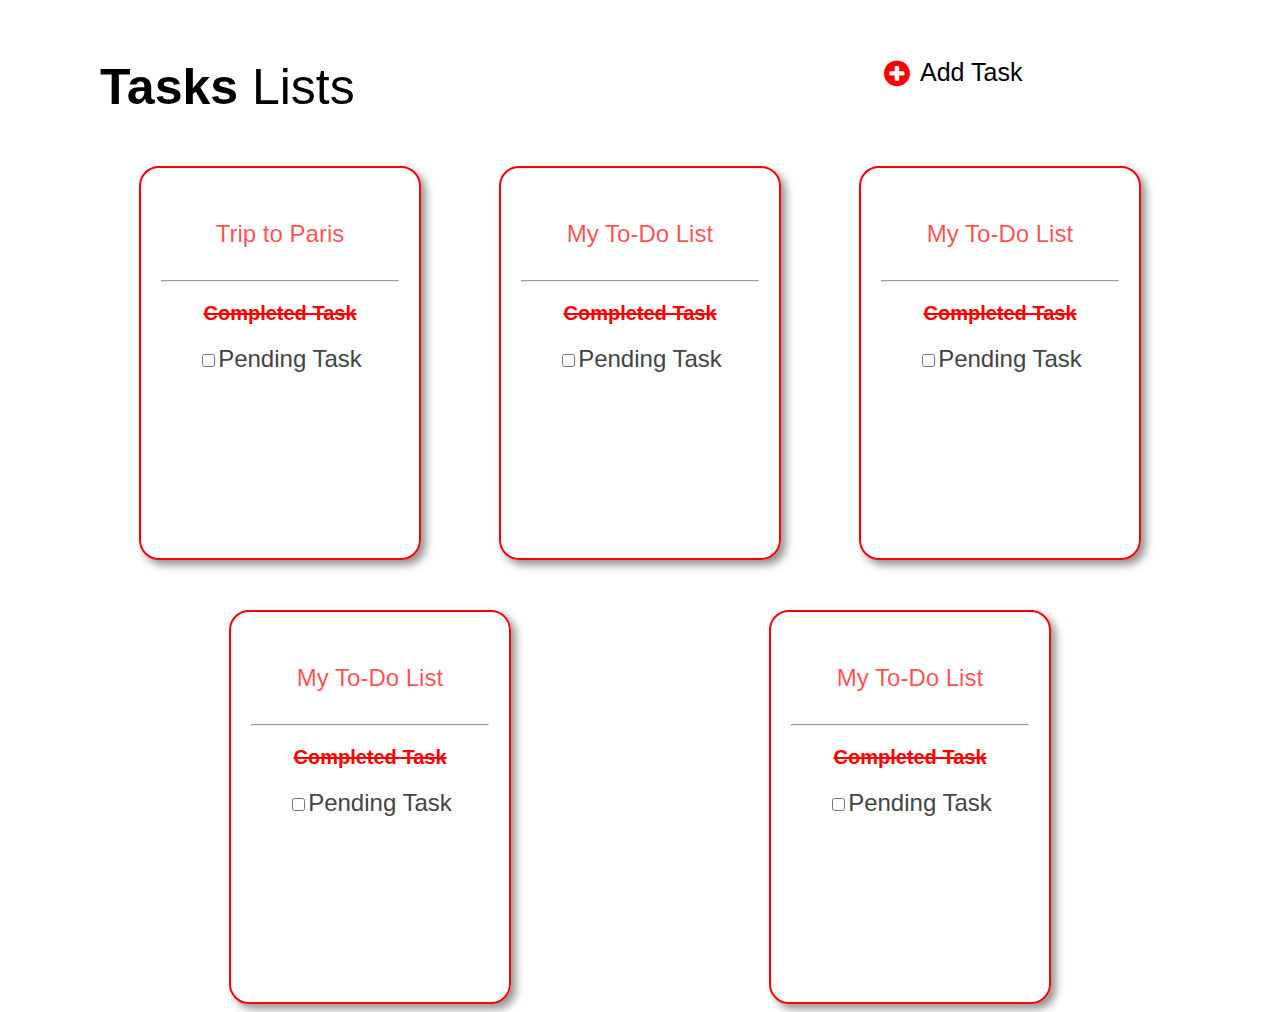
==== index.html @ 326184e1 "Responsive View for TODO List App" ====
<!DOCTYPE html>
<!--[if lt IE 7]>      <html class="no-js lt-ie9 lt-ie8 lt-ie7"> <![endif]-->
<!--[if IE 7]>         <html class="no-js lt-ie9 lt-ie8"> <![endif]-->
<!--[if IE 8]>         <html class="no-js lt-ie9"> <![endif]-->
<!--[if gt IE 8]>      <html class="no-js"> <!--<![endif]-->
<html>
    <head>
        <meta charset="utf-8">
        <meta http-equiv="X-UA-Compatible" content="IE=edge">
        <title>To Do Lists</title>
        <meta name="description" content="">
        <meta name="viewport" content="width=device-width, initial-scale=1">
        <link rel="stylesheet" href="style.css">
        <link rel="stylesheet" href="https://cdnjs.cloudflare.com/ajax/libs/font-awesome/4.7.0/css/font-awesome.min.css">

    </head>
    <body>
        <!--[if lt IE 7]>
            <p class="browsehappy">You are using an <strong>outdated</strong> browser. Please <a href="#">upgrade your browser</a> to improve your experience.</p>
        <![endif]-->
        <div class="parent_det_h">
            <div class="det_h">
                <p id="para1"><strong>Tasks</strong> Lists</p>
            </div>
            <div class="main_d">
            <div class="det_h1">
                <i class="fa fa-plus-circle" style="font-size: 30px;color:red;"></i>
            </div>
            <div class="add1">
                <p id="add" > Add Task </p>
            </div>
        </div>
        </div>
        
<div class="parent_det">
        <div class="det1">
            <h4 id="head4"> Trip to Paris</h4>
            <hr>
            <p id="para2">Completed Task</p>
            <span id="sp2">
                <input type="checkbox"><label>Pending Task</label>
            </span>
        </div>
        <div class="det1">
            <h4 id="head4"> My To-Do List</h4>
            <hr>
            <p id="para2">Completed Task</p>
            <span id="sp2">
                <input type="checkbox"><label>Pending Task</label>
            </span>
        </div>
        
        <div class="det1">
            <h4 id="head4"> My To-Do List</h4>
            <hr>
            <p id="para2">Completed Task</p>
            <span id="sp2">
                <input type="checkbox"><label>Pending Task</label>
            </span>
        </div>
        <div class="det1">
            <h4 id="head4"> My To-Do List</h4>
            <hr>
            <p id="para2">Completed Task</p>
            <span id="sp2">
            <input type="checkbox"><label>Pending Task</label>
        </span>
        </div>
        <div class="det1">
            <h4 id="head4"> My To-Do List</h4>
            <hr>
            <p id="para2">Completed Task</p>
            <span id="sp2">
                <input type="checkbox"><label>Pending Task</label>
            </span>
        </div>
    </div>
        <script src="main.js" async defer></script>
    </body>
</html>
---- style.css ----
body{
  margin-left: 100px;
  margin-right: 100px;
  font-family: sans-serif;

}
#para1{
   color:black;
    font-size:50px;
    margin-bottom: 0px;
}
.det1{
  border:2px solid red;
  padding:20px;
  text-align: center;
  height: 350px;
  width:22%;
  border-radius: 20px;
  box-shadow: 5px 5px 9px 0px #949494;
  margin-top:50px;
}
.parent_det{
  display: flex;
  justify-content: space-around;
  flex-wrap: wrap;
 align-content: space-around;
 cursor:pointer;
}
#head4{
  color: #ff0000b0;
  font-size:24px;
  font-weight: 100;
}
#para2{
  color:red;
  text-decoration: line-through;
  font-size: 20px;
  font-weight:700;
  letter-spacing: 0.4;
}
#sp2{
  color:rgb(68, 68, 68);
  font-size: 24px;
}
.parent_det_h {
  display: grid;
  grid-template-columns: 50% 50%;
  justify-content: flex-end;
  width: 100%;
}
.add1{
  display: inline;
}
#add{
  display: flex;
  font-size: 25px;
  margin-left: 10px;
  margin-top:0px;
}
/* .det_h
{
  display: grid;
    align-content: space-evenly;
    justify-content: end;
} */
.main_d
{
  display: grid;
    grid-template-columns: 50% 50%;
    text-align: right;
    margin-top: 50px;
    
}
@media(max-width:600px) {
  .det1{
    width:100%;
  }
  .main_d {
    display: block;
    margin-top: 60px;
  }
  .parent_det_h {
    /* display: grid; */
    grid-template-columns: 80% 50%;
    /* justify-content: flex-end;
    width: 100%; */
}
  .add1 {
    display: none;
}
#para1{
  width:120%;
}
}
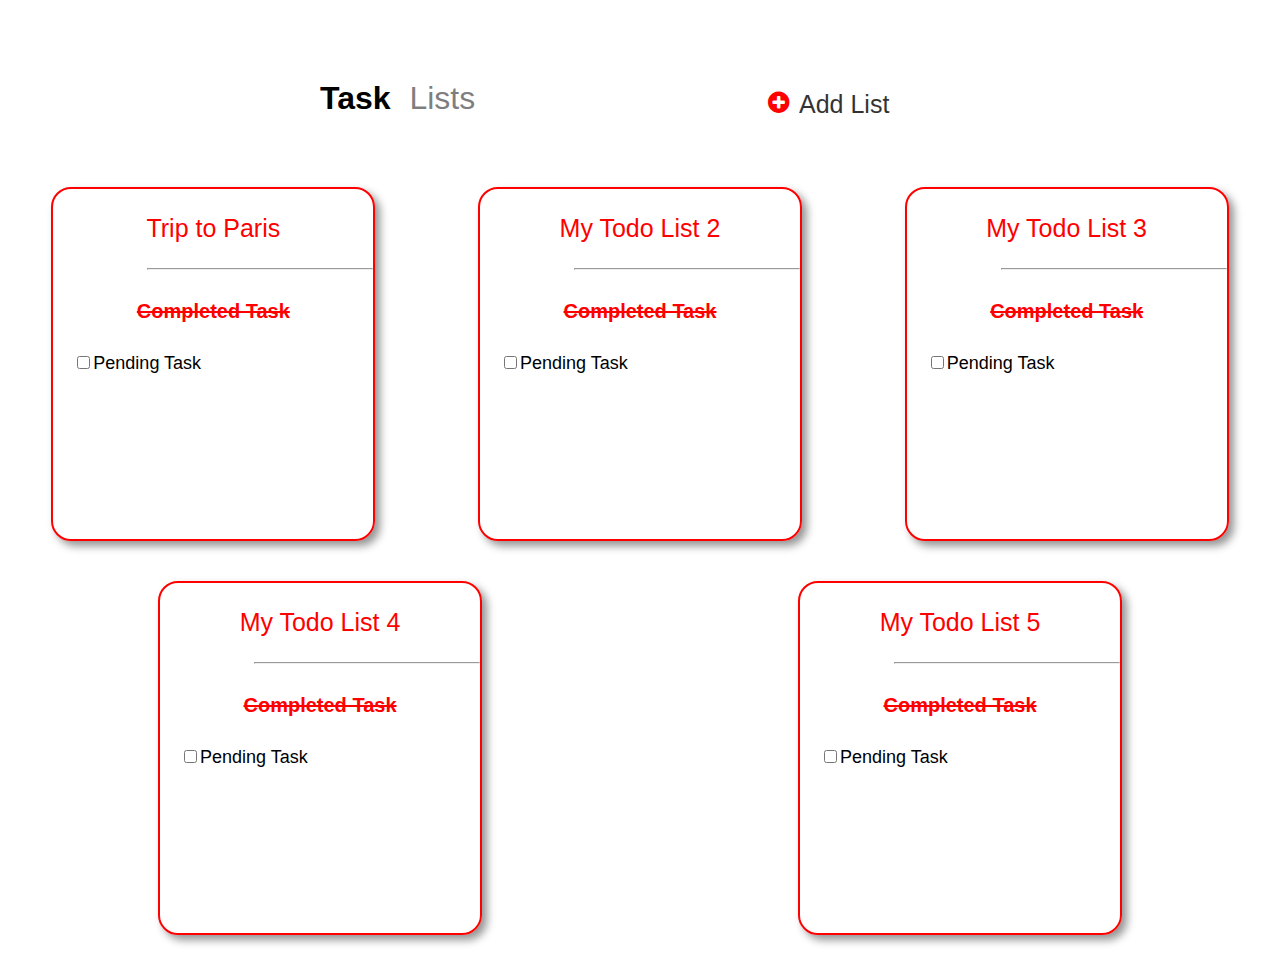
==== commit a60d0f1c: "Responsive View Page2" ====
--- a/index.html
+++ b/index.html
@@ -15,66 +15,98 @@
 
     </head>
     <body>
-        <!--[if lt IE 7]>
-            <p class="browsehappy">You are using an <strong>outdated</strong> browser. Please <a href="#">upgrade your browser</a> to improve your experience.</p>
-        <![endif]-->
-        <div class="parent_det_h">
-            <div class="det_h">
-                <p id="para1"><strong>Tasks</strong> Lists</p>
-            </div>
-            <div class="main_d">
-            <div class="det_h1">
-                <i class="fa fa-plus-circle" style="font-size: 30px;color:red;"></i>
-            </div>
-            <div class="add1">
-                <p id="add" > Add Task </p>
-            </div>
+     <div class="page_blur">
+
+    <div class="parent_div">
+        <div class="child_div1">
+            <span id="task"> Task </span> <span id="list">Lists</span>
         </div>
+        <div class="child_div2">
+            <div id="circle" class="fa fa-plus-circle"></div>
+            <div id="add">Add List </div>
         </div>
-        
-<div class="parent_det">
-        <div class="det1">
-            <h4 id="head4"> Trip to Paris</h4>
-            <hr>
-            <p id="para2">Completed Task</p>
-            <span id="sp2">
-                <input type="checkbox"><label>Pending Task</label>
-            </span>
+    </div>
+<div class="card_parent">
+    <div class="card1">
+        <div class="d1">
+           <a href="card.html"> <p>Trip to Paris</p></a>
         </div>
-        <div class="det1">
-            <h4 id="head4"> My To-Do List</h4>
-            <hr>
-            <p id="para2">Completed Task</p>
-            <span id="sp2">
-                <input type="checkbox"><label>Pending Task</label>
-            </span>
+        <hr align="right">
+        <div class="d2">
+            Completed Task
         </div>
-        
-        <div class="det1">
-            <h4 id="head4"> My To-Do List</h4>
-            <hr>
-            <p id="para2">Completed Task</p>
-            <span id="sp2">
-                <input type="checkbox"><label>Pending Task</label>
-            </span>
-        </div>
-        <div class="det1">
-            <h4 id="head4"> My To-Do List</h4>
-            <hr>
-            <p id="para2">Completed Task</p>
-            <span id="sp2">
-            <input type="checkbox"><label>Pending Task</label>
-        </span>
-        </div>
-        <div class="det1">
-            <h4 id="head4"> My To-Do List</h4>
-            <hr>
-            <p id="para2">Completed Task</p>
+        <div class="d3">
             <span id="sp2">
                 <input type="checkbox"><label>Pending Task</label>
             </span>
         </div>
     </div>
+    <div class="card1">
+        <div class="d1">
+            <a href="card.html"> <p>My Todo List 2</p></a>  
+        </div>
+        <hr align="right">
+        <div class="d2">
+            Completed Task
+        </div>
+        <div class="d3">
+            <span id="sp2">
+                <input type="checkbox"><label>Pending Task</label>
+            </span>
+        </div>
+    </div>
+    
+    <div class="card1">
+        <div class="d1">
+            <a href="card.html"> <p>My Todo List 3</p></a>  
+        </div>
+        <hr align="right">
+        <div class="d2">
+            Completed Task
+        </div>
+        <div class="d3">
+            <span id="sp2">
+                <input type="checkbox"><label>Pending Task</label>
+            </span>
+        </div>
+    </div>
+    <div class="card1">
+        <div class="d1">
+            <a href="card.html"> <p>My Todo List 4</p></a>  
+        </div>
+        <hr align="right">
+        <div class="d2">
+            Completed Task
+        </div>
+        <div class="d3">
+            <span id="sp2">
+                <input type="checkbox"><label>Pending Task</label>
+            </span>
+        </div>
+    </div>
+    <div class="card1">
+        <div class="d1">
+            <a href="card.html"> <p>My Todo List 5</p></a>  
+        </div>
+        <hr align="right">
+        <div class="d2">
+            Completed Task
+        </div>
+        <div class="d3">
+            <span id="sp2">
+                <input type="checkbox"><label>Pending Task</label>
+            </span>
+        </div>
+    </div>
+</div>
+</div>
+
+<div class="pop_up">
+   <p id="pop_p">Add New Item</p>
+   <input id="txt_input" type="text">
+   <br><br>
+   <button id="btn" >ADD</button>
+</div>
         <script src="main.js" async defer></script>
     </body>
 </html>--- a/style.css
+++ b/style.css
@@ -1,94 +1,222 @@
 body{
-  margin-left: 100px;
-  margin-right: 100px;
-  font-family: sans-serif;
-
-}
-#para1{
-   color:black;
-    font-size:50px;
-    margin-bottom: 0px;
-}
-.det1{
-  border:2px solid red;
-  padding:20px;
-  text-align: center;
-  height: 350px;
-  width:22%;
-  border-radius: 20px;
-  box-shadow: 5px 5px 9px 0px #949494;
-  margin-top:50px;
-}
-.parent_det{
+  margin:0px;
+  padding:0px;
+  box-sizing: border-box;
+  font-family: Arial, Helvetica, sans-serif;
+}
+
+.card_parent
+{
   display: flex;
   justify-content: space-around;
   flex-wrap: wrap;
  align-content: space-around;
  cursor:pointer;
 }
-#head4{
-  color: #ff0000b0;
-  font-size:24px;
-  font-weight: 100;
-}
-#para2{
-  color:red;
+.parent_div{
+  width:50%;
+  height:10%;
+  margin: 50px auto;
+position:relative;
+
+}
+.child_div1{
+  width:35%;
+  height:100%;
+  padding-top:30px;
+}
+#task{
+  font-weight:900;
+  font-size:32px;
+}
+#list
+{
+  font-size: 32px;
+  margin-left:10px;
+  opacity:0.5;
+}
+.child_div2
+{
+  width:30%;
+  height:100%;
+  padding-top: 40px;
+  position:absolute;
+  top:0px;
+  right:0px;
+}
+
+#add{
+  position:absolute;
+  width:80%;
+  height:100%;
+  font-size:25px;
+  opacity:0.8;
+  padding-left:10px;
+  display: inline-block;
+}
+
+#circle{
+  color:red;
+  font-size: 25px;
+}
+
+.card1{
+  /* margin-top:20px; */
+  border:2px solid red;
+  height:50%;
+  width:25%;
+  /* width:22%; */
+  border-radius: 20px;
+  box-shadow: 5px 5px 9px 0px #949494;
+  margin-top:50px;
+  height:350px;
+  /* padding: 20px; */
+  margin:20px auto;
+  text-align: center;
+}
+
+.d1 a{
+  margin: auto;
+  color:red;
+  font-size: 25px;
+  margin-bottom: -10px;
+  margin-top:20px;
+  text-decoration: none;
+}
+hr{
+  width: 70%;
+  color:rgba(0, 0, 0, 0.144);
+}
+.d2{
+  color:red;
+  margin-top:30px;
+  font-size: 20px;
+  font-weight: 700;
   text-decoration: line-through;
-  font-size: 20px;
-  font-weight:700;
-  letter-spacing: 0.4;
-}
-#sp2{
-  color:rgb(68, 68, 68);
-  font-size: 24px;
-}
-.parent_det_h {
-  display: grid;
-  grid-template-columns: 50% 50%;
-  justify-content: flex-end;
-  width: 100%;
-}
-.add1{
-  display: inline;
-}
-#add{
-  display: flex;
-  font-size: 25px;
+}
+
+.d3{
+  font-size:18px;
+  margin-top:30px;
+  margin-left:20px;
+  text-align: left;
+}
+
+/* .page_blur{
+  filter:blur(6px);
+  -webkit-filter: blur(6px);
+} */
+
+.pop_up{
+  display: none;
+  position: absolute;
+  text-align: center;
+  width:20%;
+  padding-bottom: 20px;
+  border:2px solid red;
+  border-radius: 10px;
+  box-shadow: 5px 5px 9px 0px #949494;
+  top:30%;
+  right: 37%;
+  background-color: white;
+}
+
+#pop_p{
+  color:red;
+  font-size: 22px;
+}
+#txt_input{
+  border: 1px solid red;
+  line-height:30px;
+  width:80%;
+  border-radius: 5px;
+}
+
+#btn{
+  font-size: 16px;
+  background-color: #fc5a5a;
+  border-radius: 20px;
+  width:25%;
+  border:1px solid #fc5a5a;
+  padding: 10px;
+}
+
+@media(max-width:1000px) {
+  .pop_up {
+    width: 40% !important;
+    right:30% !important;
+  }
+}
+
+@media(max-width:600px) {
+  .parent_div {
+    width: 80%;
+  }
+  .card1{
+    width:60%;
+    height: auto;
+    box-shadow: 5px 5px 9px 0px #646464;
+    border: 1px solid #ff00005e;
+    border-radius: 10px;
+  }
+  .child_div1 {
+    width: 70%;
+}
+  .child_div2 {
+    width: 10%;
+  }
+  #add{
+    display: none;
+}
+.pop_up {
+  width: 70% !important;
+  right: 15% !important;
+}
+hr{
+  display: none;
+}
+.d2{
+  display: none;
+}
+.d3{
+  display: none;
+}
+#task {
+  font-weight: 900;
+  font-size: 40px;
+}
+#list {
+  font-size: 40px;
   margin-left: 10px;
-  margin-top:0px;
-}
-/* .det_h
-{
-  display: grid;
-    align-content: space-evenly;
-    justify-content: end;
-} */
-.main_d
-{
-  display: grid;
-    grid-template-columns: 50% 50%;
-    text-align: right;
-    margin-top: 50px;
-    
-}
-@media(max-width:600px) {
-  .det1{
-    width:100%;
-  }
-  .main_d {
-    display: block;
-    margin-top: 60px;
-  }
-  .parent_det_h {
-    /* display: grid; */
-    grid-template-columns: 80% 50%;
-    /* justify-content: flex-end;
-    width: 100%; */
-}
-  .add1 {
-    display: none;
-}
-#para1{
-  width:120%;
+  opacity: 0.5;
+}
+#circle {
+  color: red;
+  font-size: 40px;
+}
+.d1 a {
+  color: #727272;
+  font-size: 18px;
+  padding-left:10px;
+  padding-bottom: 10px;
+  text-align: left;
+}
+#btn {
+   width: 35%;
+}
+}
+
+@media (max-width: 360px){
+  .child_div1 {
+    width: 75%;
+}
+#list {
+    font-size: 35px;
+    margin-left: 10px;
+    opacity: 0.5;
+}
+#task {
+  font-weight: 900;
+  font-size: 37px;
 }
 }